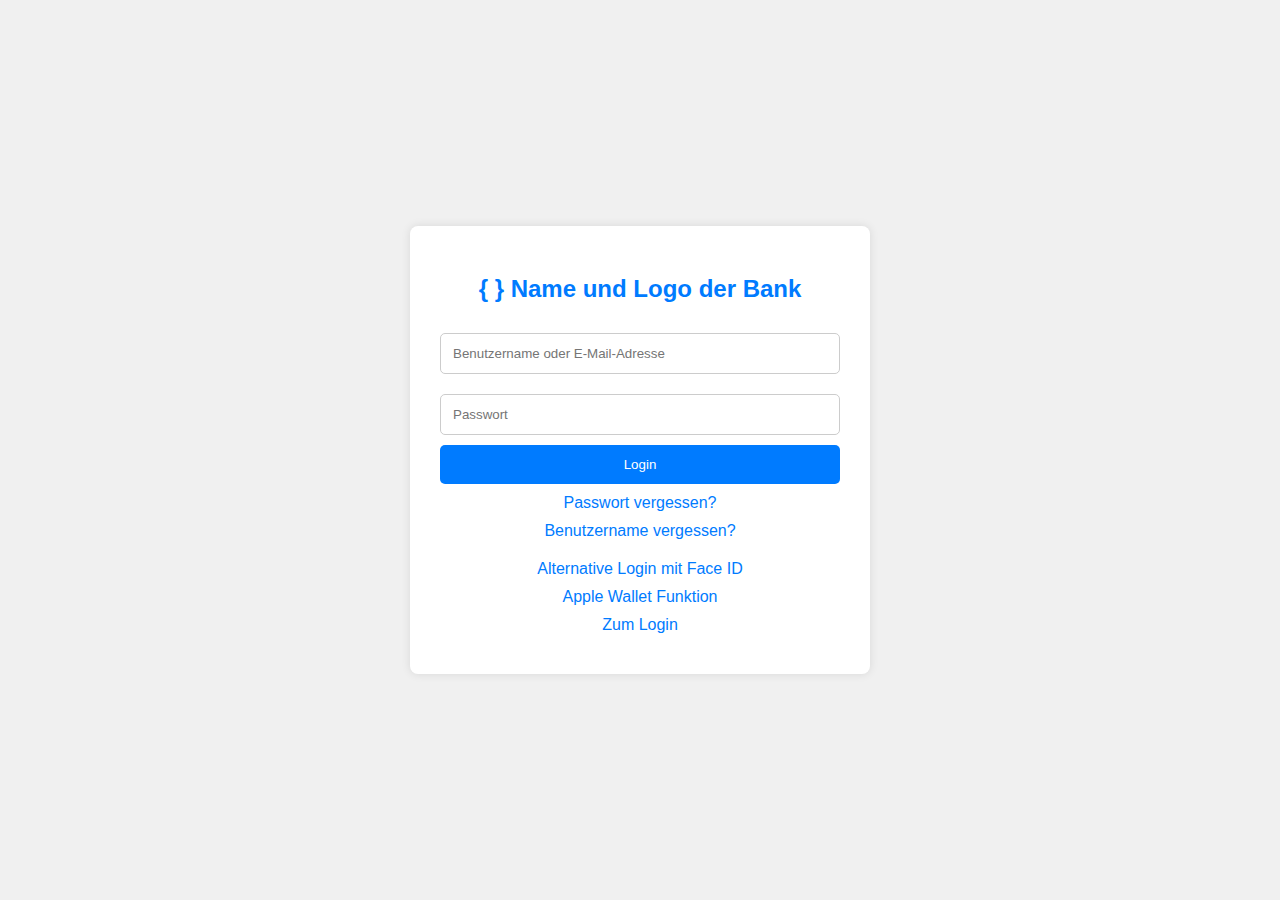
==== index.html @ 3212cf99 "iene loginseite ertsellt" ====
<!DOCTYPE html>
<html lang="de">
<head>
    <meta charset="UTF-8">
    <meta name="viewport" content="width=device-width, initial-scale=1.0">
    <title>Login</title>
    <style>
        /* Stil für das Formular */
        body {
            font-family: Arial, sans-serif;
            margin: 0;
            padding: 0;
            display: flex;
            justify-content: center;
            align-items: center;
            height: 100vh;
            background-color: #f0f0f0;
        }
        form {
            background-color: #fff;
            padding: 30px;
            border-radius: 8px;
            box-shadow: 0 0 10px rgba(0, 0, 0, 0.1);
            max-width: 400px;
            width: 100%;
        }
        h2 {
            text-align: center;
            margin-bottom: 20px;
            color: #007bff;
        }
        input[type="text"], input[type="password"] {
            width: 100%;
            padding: 12px;
            margin: 10px 0;
            border: 1px solid #ccc;
            border-radius: 5px;
            box-sizing: border-box;
        }
        input[type="submit"] {
            width: 100%;
            background-color: #007bff;
            color: #fff;
            border: none;
            padding: 12px;
            border-radius: 5px;
            cursor: pointer;
            transition: background-color 0.3s;
        }
        input[type="submit"]:hover {
            background-color: #0056b3;
        }
        .forgot-password, .forgot-username {
            margin-top: 10px;
            text-align: center;
        }
        a {
            color: #007bff;
            text-decoration: none;
        }
        a:hover {
            text-decoration: underline;
        }
        .links {
            margin-top: 20px;
            text-align: center;
        }
        .links a {
            display: block;
            margin-bottom: 10px;
        }
    </style>
</head>
<body>
    <form action="startseite.html" method="post">
        <h2>{ } Name und Logo der Bank</h2>
        <input type="text" name="username" placeholder="Benutzername oder E-Mail-Adresse" required>
        <input type="password" name="password" placeholder="Passwort" required>
        <input type="submit" value="Login">
        <div class="forgot-password">
            <a href="#">Passwort vergessen?</a>
        </div>
        <div class="forgot-username">
            <a href="#">Benutzername vergessen?</a>
        </div>
        <div class="links">
            <a href="#">Alternative Login mit Face ID</a>
            <a href="#">Apple Wallet Funktion</a>
            <a href="Login Seite">Zum Login</a>
        </div>
    </form>
</body>
</html>
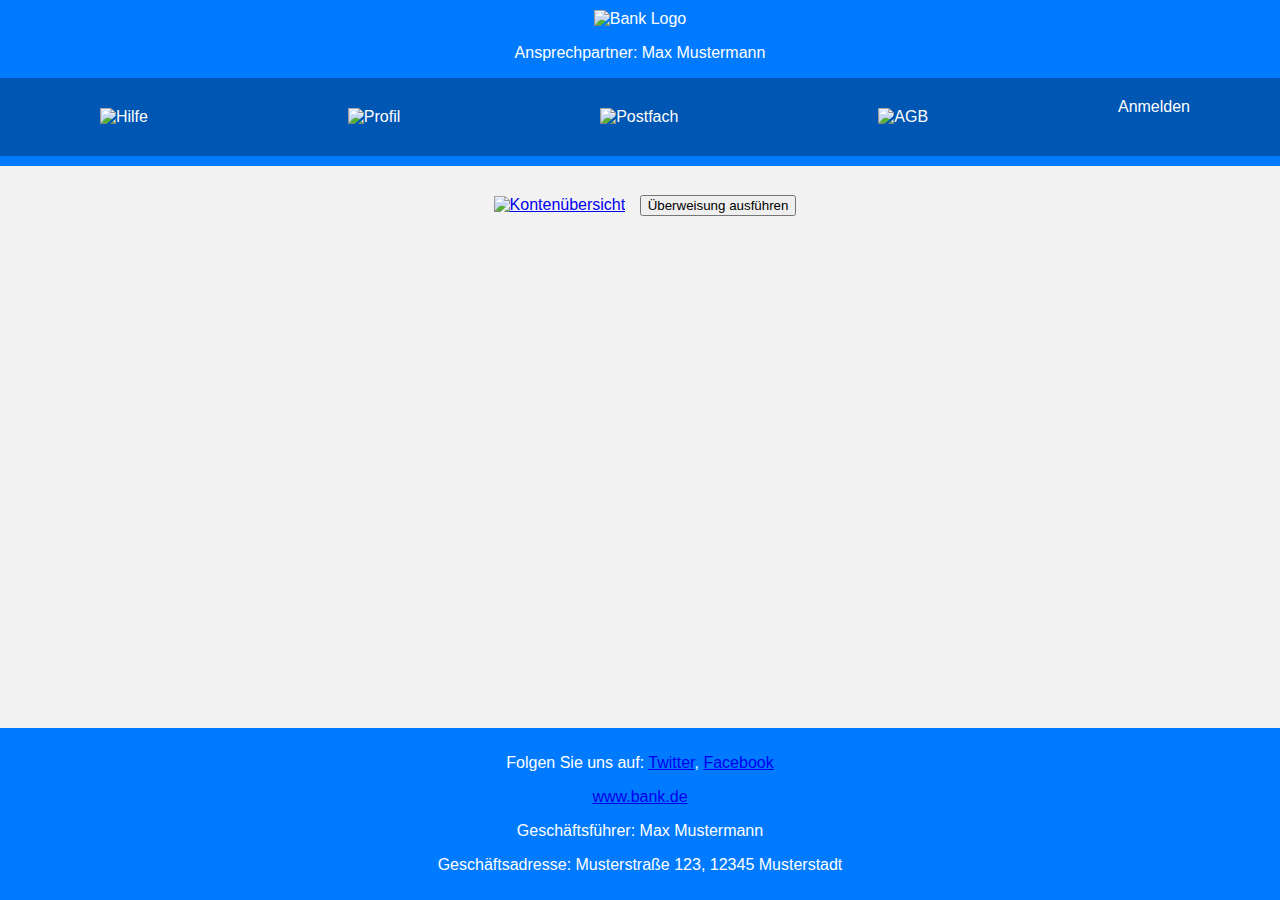
==== commit 518176f7: "eine index.html zur bank erstellt" ====
--- a/index.html
+++ b/index.html
@@ -3,91 +3,95 @@
 <head>
     <meta charset="UTF-8">
     <meta name="viewport" content="width=device-width, initial-scale=1.0">
-    <title>Login</title>
+    <title>Bank Startseite</title>
     <style>
-        /* Stil für das Formular */
         body {
             font-family: Arial, sans-serif;
             margin: 0;
             padding: 0;
+            background-color: #f2f2f2;
+        }
+        header {
+            background-color: #007bff;
+            color: white;
+            padding: 10px 0;
+            text-align: center;
+        }
+        nav {
             display: flex;
-            justify-content: center;
-            align-items: center;
-            height: 100vh;
-            background-color: #f0f0f0;
+            justify-content: space-around;
+            background-color: #0056b3;
+            padding: 10px 0;
         }
-        form {
-            background-color: #fff;
-            padding: 30px;
-            border-radius: 8px;
-            box-shadow: 0 0 10px rgba(0, 0, 0, 0.1);
-            max-width: 400px;
+        nav a {
+            color: white;
+            text-decoration: none;
+            padding: 10px 20px;
+        }
+        main {
+            padding: 20px;
+            text-align: center;
+        }
+        footer {
+            background-color: #007bff;
+            color: white;
+            text-align: center;
+            padding: 10px 0;
+            position: fixed;
+            bottom: 0;
             width: 100%;
         }
-        h2 {
-            text-align: center;
-            margin-bottom: 20px;
-            color: #007bff;
-        }
-        input[type="text"], input[type="password"] {
-            width: 100%;
-            padding: 12px;
-            margin: 10px 0;
-            border: 1px solid #ccc;
-            border-radius: 5px;
-            box-sizing: border-box;
-        }
-        input[type="submit"] {
-            width: 100%;
-            background-color: #007bff;
-            color: #fff;
-            border: none;
-            padding: 12px;
-            border-radius: 5px;
-            cursor: pointer;
-            transition: background-color 0.3s;
-        }
-        input[type="submit"]:hover {
-            background-color: #0056b3;
-        }
-        .forgot-password, .forgot-username {
-            margin-top: 10px;
-            text-align: center;
-        }
-        a {
-            color: #007bff;
-            text-decoration: none;
-        }
-        a:hover {
-            text-decoration: underline;
-        }
-        .links {
-            margin-top: 20px;
-            text-align: center;
-        }
-        .links a {
-            display: block;
-            margin-bottom: 10px;
+        .icon {
+            width: 50px;
+            height: 50px;
+            margin: 10px;
         }
     </style>
 </head>
 <body>
-    <form action="startseite.html" method="post">
-        <h2>{ } Name und Logo der Bank</h2>
-        <input type="text" name="username" placeholder="Benutzername oder E-Mail-Adresse" required>
-        <input type="password" name="password" placeholder="Passwort" required>
-        <input type="submit" value="Login">
-        <div class="forgot-password">
-            <a href="#">Passwort vergessen?</a>
-        </div>
-        <div class="forgot-username">
-            <a href="#">Benutzername vergessen?</a>
-        </div>
-        <div class="links">
-            <a href="#">Alternative Login mit Face ID</a>
-            <a href="#">Apple Wallet Funktion</a>
-            <a href="Login Seite">Zum Login</a>
-        </div>
-    </form>
+    <header>
+        <!-- Logo der Bank -->
+        <img src="logo.png" alt="Bank Logo">
+        
+        <!-- Ansprechpartner -->
+        <p>Ansprechpartner: Max Mustermann</p>
+        
+        <!-- Navigation -->
+        <nav>
+            <!-- Links im Header -->
+            <a href="hilfe.html"><img class="icon" src="hilfe-icon.png" alt="Hilfe"></a>
+            <a href="profil.html"><img class="icon" src="profil-icon.png" alt="Profil"></a>
+            <a href="postfach.html"><img class="icon" src="postfach-icon.png" alt="Postfach"></a>
+            <a href="agb.html"><img class="icon" src="agb-icon.png" alt="AGB"></a>
+            <a href="login.html">Anmelden</a> <!-- Link zum Anmelden -->
+        </nav>
+    </header>
+    
+    <main>
+        <!-- Kontenübersicht Icon -->
+        <a href="kontenuebersicht.html"><img class="icon" src="kontenuebersicht-icon.png" alt="Kontenübersicht"></a>
+
+        <!-- Button für Überweisung -->
+        <button onclick="window.location.href='ueberweisung.html'">Überweisung ausführen</button>
+    </main>
+    
+    <footer>
+        <!-- Social Media -->
+        <p>Folgen Sie uns auf: 
+            <a href="https://twitter.com/bank" target="_blank">Twitter</a>, 
+            <a href="https://facebook.com/bank" target="_blank">Facebook</a>
+        </p>
+        
+        <!-- Hyperlink zur Bank Homepage -->
+        <p><a href="https://www.bank.de" target="_blank">www.bank.de</a></p>
+        
+        <!-- Geschäftsführer -->
+        <p>Geschäftsführer: Max Mustermann</p>
+        
+        <!-- Geschäftsadresse -->
+        <p>Geschäftsadresse: Musterstraße 123, 12345 Musterstadt</p>
+    </footer>
 </body>
 </html>
+
+
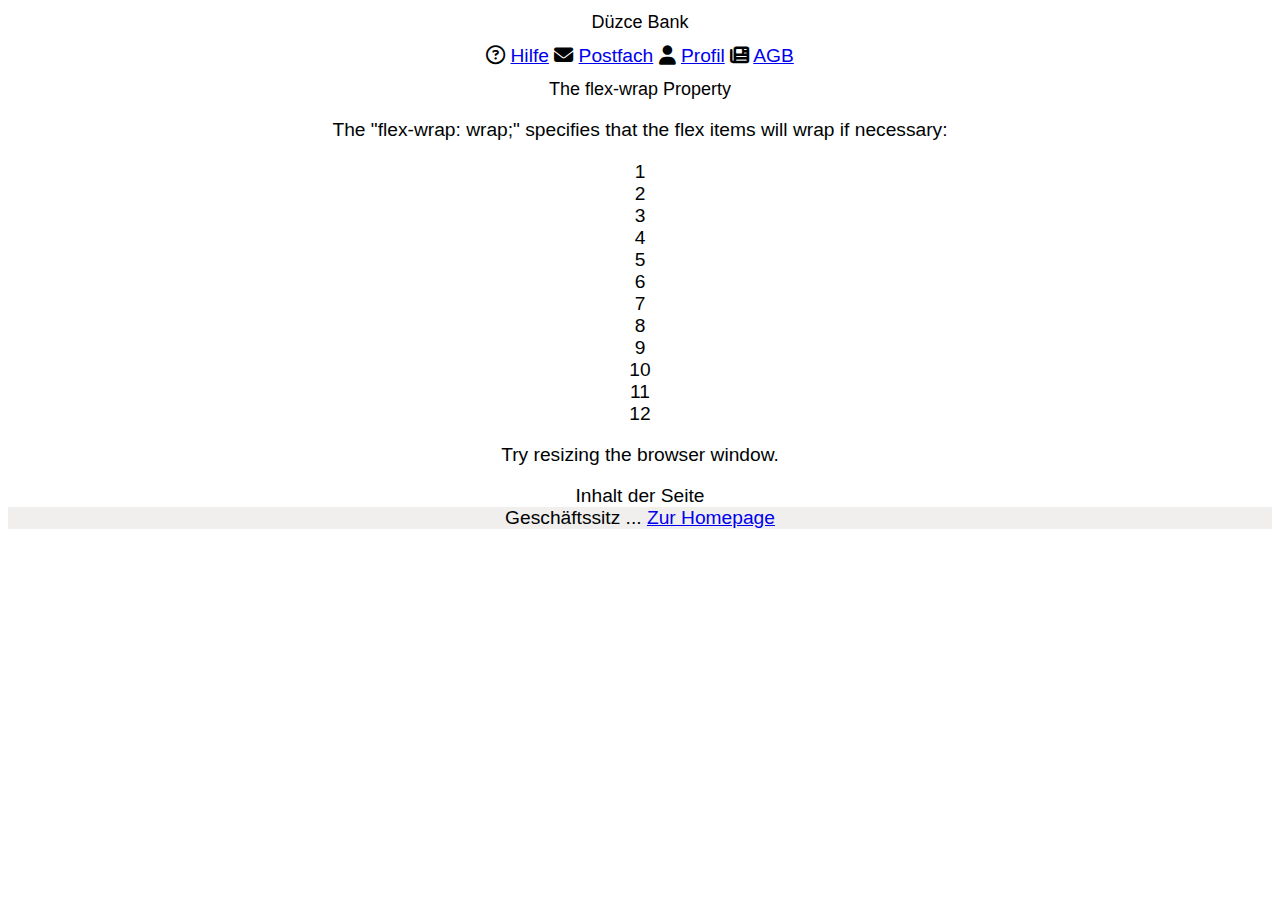
==== commit e533c704: "flex wrap in seite eingebaut" ====
--- a/index.html
+++ b/index.html
@@ -1,97 +1,52 @@
 <!DOCTYPE html>
-<html lang="de">
+<html lang="en">
 <head>
     <meta charset="UTF-8">
     <meta name="viewport" content="width=device-width, initial-scale=1.0">
-    <title>Bank Startseite</title>
-    <style>
-        body {
-            font-family: Arial, sans-serif;
-            margin: 0;
-            padding: 0;
-            background-color: #f2f2f2;
-        }
-        header {
-            background-color: #007bff;
-            color: white;
-            padding: 10px 0;
-            text-align: center;
-        }
-        nav {
-            display: flex;
-            justify-content: space-around;
-            background-color: #0056b3;
-            padding: 10px 0;
-        }
-        nav a {
-            color: white;
-            text-decoration: none;
-            padding: 10px 20px;
-        }
-        main {
-            padding: 20px;
-            text-align: center;
-        }
-        footer {
-            background-color: #007bff;
-            color: white;
-            text-align: center;
-            padding: 10px 0;
-            position: fixed;
-            bottom: 0;
-            width: 100%;
-        }
-        .icon {
-            width: 50px;
-            height: 50px;
-            margin: 10px;
-        }
-    </style>
+    <!--Die Styles.css muss aus allen HTML-Dateien verlinkt werden-->
+    <link rel="stylesheet" href="styles.css">
+    <link rel="stylesheet" href="https://cdnjs.cloudflare.com/ajax/libs/font-awesome/6.5.1/css/all.min.css" />
+    <title>Borken-Bank</title>
 </head>
 <body>
     <header>
-        <!-- Logo der Bank -->
-        <img src="logo.png" alt="Bank Logo">
-        
-        <!-- Ansprechpartner -->
-        <p>Ansprechpartner: Max Mustermann</p>
-        
-        <!-- Navigation -->
+        <aglin><center><h1>Düzce Bank</h1></center></aglin>
         <nav>
-            <!-- Links im Header -->
-            <a href="hilfe.html"><img class="icon" src="hilfe-icon.png" alt="Hilfe"></a>
-            <a href="profil.html"><img class="icon" src="profil-icon.png" alt="Profil"></a>
-            <a href="postfach.html"><img class="icon" src="postfach-icon.png" alt="Postfach"></a>
-            <a href="agb.html"><img class="icon" src="agb-icon.png" alt="AGB"></a>
-            <a href="login.html">Anmelden</a> <!-- Link zum Anmelden -->
+    <aglin><center> <i class="fa-regular fa-circle-question"></i> <a href="hilfe.html">Hilfe</a>
+        <i class="fa-solid fa-envelope"></i>    <a href="postfach.html">Postfach</a>
+        <i class="fa-solid fa-user"></i>        <a href="profil.html">Profil</a>
+        <i class="fa-solid fa-newspaper"></i>   <a href="agb.html">AGB</a>
+       </center>
+    </aglin>        
         </nav>
-    </header>
-    
-    <main>
-        <!-- Kontenübersicht Icon -->
-        <a href="kontenuebersicht.html"><img class="icon" src="kontenuebersicht-icon.png" alt="Kontenübersicht"></a>
+        <h1>The flex-wrap Property</h1>
 
-        <!-- Button für Überweisung -->
-        <button onclick="window.location.href='ueberweisung.html'">Überweisung ausführen</button>
-    </main>
-    
+<p>The "flex-wrap: wrap;" specifies that the flex items will wrap if necessary:</p>
+
+<div class="flex-container">
+  <div>1</div>
+  <div>2</div>
+  <div>3</div>  
+  <div>4</div>
+  <div>5</div>
+  <div>6</div>  
+  <div>7</div>
+  <div>8</div>
+  <div>9</div>  
+  <div>10</div>
+  <div>11</div>
+  <div>12</div>  
+</div>
+
+<p>Try resizing the browser window.</p>
+
+   
+
+
+Inhalt der Seite
+
     <footer>
-        <!-- Social Media -->
-        <p>Folgen Sie uns auf: 
-            <a href="https://twitter.com/bank" target="_blank">Twitter</a>, 
-            <a href="https://facebook.com/bank" target="_blank">Facebook</a>
-        </p>
-        
-        <!-- Hyperlink zur Bank Homepage -->
-        <p><a href="https://www.bank.de" target="_blank">www.bank.de</a></p>
-        
-        <!-- Geschäftsführer -->
-        <p>Geschäftsführer: Max Mustermann</p>
-        
-        <!-- Geschäftsadresse -->
-        <p>Geschäftsadresse: Musterstraße 123, 12345 Musterstadt</p>
+ Geschäftssitz ... <a href="https://www.borken-bank.de">Zur Homepage</a> 
     </footer>
 </body>
-</html>
-
-
+</html>--- a/styles.css
+++ b/styles.css
@@ -0,0 +1,28 @@
+h1{
+    font-family: Arial, Helvetica, sans-serif;
+    font-size: large;
+    font-weight: 500;
+    color: rgb(0, 0, 0);
+}
+
+footer{
+    background-color: rgb(241, 238, 238);
+    font-family: Arial, Helvetica, sans-serif;
+    text-align: center;
+}
+
+header{
+    background-color: rgba(233, 227, 227, 0);
+    font-family: Arial, Helvetica, sans-serif;
+    color: rgb(0, 3, 3);
+    font-size: larger;
+    text-align: center;
+}
+flex-container > div {
+    background-color: #f1f1f1;
+    width: 100px;
+    margin: 10px;
+    text-align: center;
+    line-height: 75px;
+    font-size: 30px;
+  }